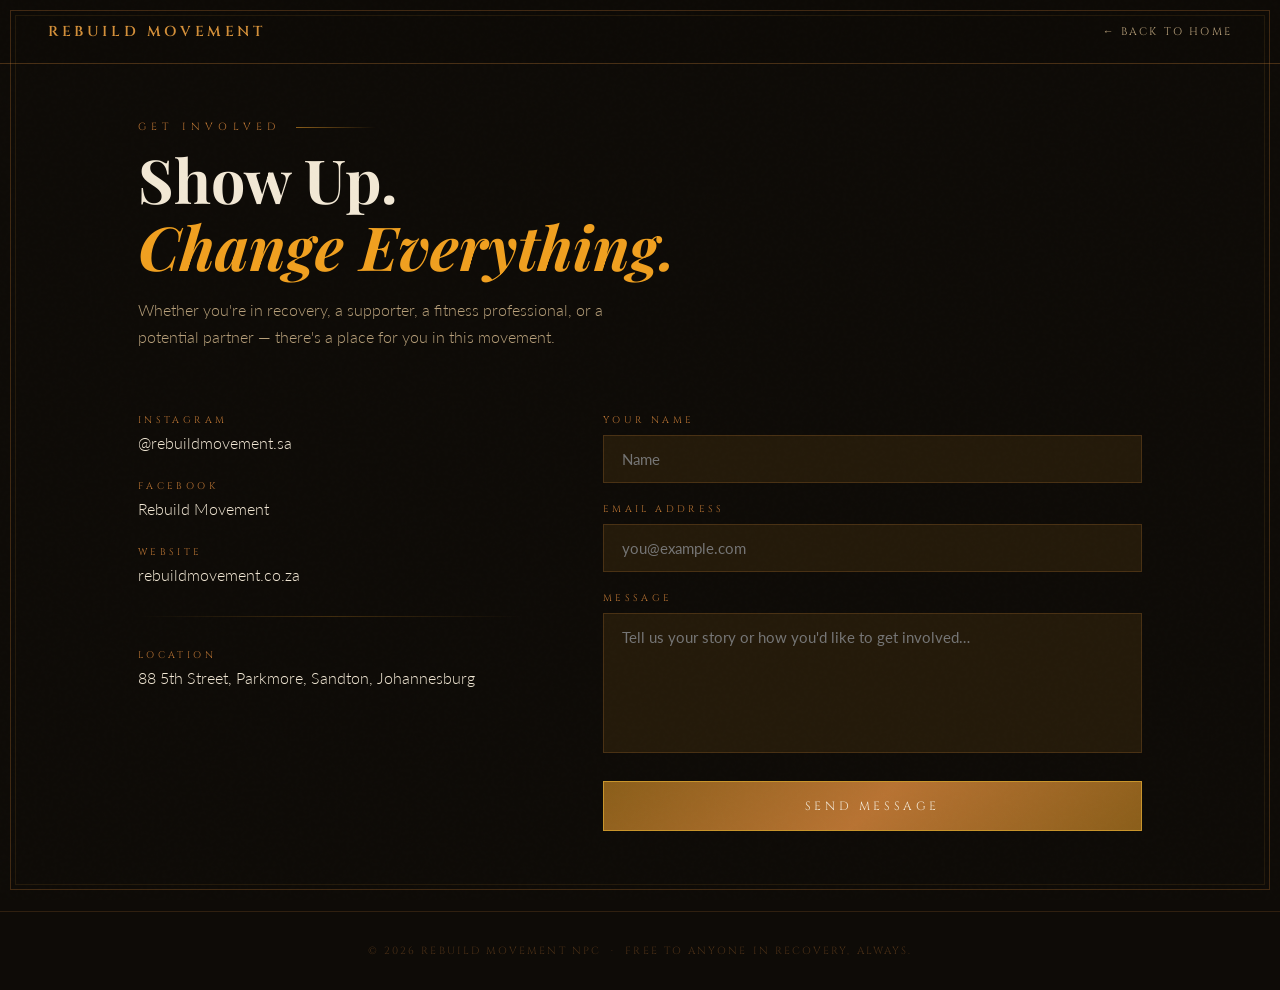
==== contact.html @ 1bb7d38c "Add files via upload" ====
<!DOCTYPE html>
<html lang="en">
<head>
  <meta charset="UTF-8" />
  <meta name="viewport" content="width=device-width, initial-scale=1.0" />
  <title>Get In Touch — Rebuild Movement</title>
  <link rel="preconnect" href="https://fonts.googleapis.com" />
  <link rel="preconnect" href="https://fonts.gstatic.com" crossorigin />
  <link href="https://fonts.googleapis.com/css2?family=Playfair+Display:ital,wght@0,700;0,900;1,700&family=Cinzel:wght@400;600;700&family=Lato:wght@300;400;700&display=swap" rel="stylesheet" />
  <style>
    :root {
      --copper-light: #d4903a;
      --copper:       #b87333;
      --copper-dark:  #8b5e1a;
      --amber:        #f0a020;
      --gold:         #c9952b;
      --gold-shine:   #e8c060;
      --dark-bg:      #0e0b07;
      --dark-mid:     #1a1208;
      --dark-warm:    #241a0a;
      --brown-warm:   #3d2a0f;
      --text-light:   #f2e8d5;
      --text-muted:   #b8a07a;
    }

    *, *::before, *::after { box-sizing: border-box; margin: 0; padding: 0; }
    html { scroll-behavior: smooth; }

    body {
      background: var(--dark-bg);
      color: var(--text-light);
      font-family: 'Lato', sans-serif;
      font-weight: 300;
      min-height: 100vh;
    }

    /* GRAIN */
    body::before {
      content: '';
      position: fixed;
      inset: 0;
      background-image: url("data:image/svg+xml,%3Csvg viewBox='0 0 256 256' xmlns='http://www.w3.org/2000/svg'%3E%3Cfilter id='noise'%3E%3CfeTurbulence type='fractalNoise' baseFrequency='0.9' numOctaves='4' stitchTiles='stitch'/%3E%3C/filter%3E%3Crect width='100%25' height='100%25' filter='url(%23noise)' opacity='0.04'/%3E%3C/svg%3E");
      pointer-events: none;
      z-index: 1000;
      opacity: 0.35;
    }

    /* FRAME */
    .frame-border {
      position: fixed;
      inset: 10px;
      border: 1px solid var(--copper);
      pointer-events: none;
      z-index: 999;
      opacity: 0.3;
    }
    .frame-border::before {
      content: '';
      position: absolute;
      inset: 4px;
      border: 1px solid var(--gold);
      opacity: 0.4;
    }

    /* NAV */
    nav {
      position: fixed;
      top: 0; left: 0; right: 0;
      z-index: 900;
      padding: 0 48px;
      height: 64px;
      display: flex;
      align-items: center;
      justify-content: space-between;
      background: rgba(14,11,7,0.98);
      border-bottom: 1px solid rgba(184,115,51,0.35);
      backdrop-filter: blur(8px);
    }

    .nav-logo {
      font-family: 'Cinzel', serif;
      font-size: 0.9rem;
      letter-spacing: 0.25em;
      color: var(--copper-light);
      text-decoration: none;
      text-transform: uppercase;
      font-weight: 600;
    }

    .nav-back {
      font-family: 'Cinzel', serif;
      font-size: 0.68rem;
      letter-spacing: 0.2em;
      color: var(--text-muted);
      text-decoration: none;
      text-transform: uppercase;
      transition: color 0.3s;
    }
    .nav-back:hover { color: var(--amber); }

    /* MAIN */
    main {
      padding: 120px 48px 80px;
      max-width: 1100px;
      margin: 0 auto;
    }

    .section-label {
      font-family: 'Cinzel', serif;
      font-size: 0.65rem;
      letter-spacing: 0.5em;
      color: var(--copper);
      text-transform: uppercase;
      margin-bottom: 12px;
      display: flex;
      align-items: center;
      gap: 16px;
    }
    .section-label::after {
      content: '';
      flex: 1;
      height: 1px;
      background: linear-gradient(to right, var(--copper-dark), transparent);
      max-width: 80px;
    }

    .page-title {
      font-family: 'Playfair Display', serif;
      font-size: clamp(2.2rem, 5vw, 3.8rem);
      font-weight: 700;
      color: var(--text-light);
      line-height: 1.1;
      margin-bottom: 16px;
    }
    .page-title em { font-style: italic; color: var(--amber); }

    .page-sub {
      font-size: 1rem;
      line-height: 1.7;
      color: var(--text-muted);
      max-width: 500px;
      margin-bottom: 64px;
    }

    /* GRID */
    .contact-grid {
      display: grid;
      grid-template-columns: 1fr 1.4fr;
      gap: 80px;
      align-items: start;
    }

    /* SOCIALS */
    .social-item { margin-bottom: 28px; }
    .social-label {
      font-family: 'Cinzel', serif;
      font-size: 0.6rem;
      letter-spacing: 0.35em;
      color: var(--copper);
      text-transform: uppercase;
      margin-bottom: 6px;
    }
    .social-value {
      font-size: 1rem;
      color: var(--text-light);
      text-decoration: none;
      transition: color 0.3s;
      display: block;
    }
    a.social-value:hover { color: var(--amber); }

    .sep-small {
      width: 100%;
      height: 1px;
      background: linear-gradient(to right, transparent, var(--copper-dark), transparent);
      opacity: 0.4;
      margin: 32px 0;
    }

    /* FORM */
    .form-group { display: flex; flex-direction: column; gap: 8px; margin-bottom: 20px; }

    .form-label {
      font-family: 'Cinzel', serif;
      font-size: 0.6rem;
      letter-spacing: 0.35em;
      color: var(--copper);
      text-transform: uppercase;
    }

    .form-input,
    .form-textarea {
      background: var(--dark-warm);
      border: 1px solid rgba(184,115,51,0.25);
      color: var(--text-light);
      padding: 14px 18px;
      font-family: 'Lato', sans-serif;
      font-size: 0.95rem;
      outline: none;
      transition: border-color 0.3s;
      resize: none;
      width: 100%;
    }
    .form-input:focus, .form-textarea:focus { border-color: var(--copper); }
    .form-textarea { height: 140px; }

    .btn-primary {
      width: 100%;
      padding: 16px;
      background: linear-gradient(135deg, var(--copper-dark), var(--copper), var(--copper-dark));
      border: 1px solid var(--gold);
      color: var(--text-light);
      font-family: 'Cinzel', serif;
      font-size: 0.75rem;
      letter-spacing: 0.3em;
      text-transform: uppercase;
      cursor: pointer;
      transition: all 0.3s;
      margin-top: 8px;
    }
    .btn-primary:hover {
      background: linear-gradient(135deg, var(--copper), var(--gold), var(--copper));
      box-shadow: 0 0 30px rgba(184,115,51,0.35);
    }

    /* FOOTER */
    footer {
      border-top: 1px solid rgba(184,115,51,0.2);
      padding: 32px 48px;
      text-align: center;
    }
    footer p {
      font-family: 'Cinzel', serif;
      font-size: 0.65rem;
      letter-spacing: 0.2em;
      color: rgba(184,115,51,0.35);
      text-transform: uppercase;
    }

    @media (max-width: 768px) {
      main { padding: 100px 24px 60px; }
      .contact-grid { grid-template-columns: 1fr; gap: 48px; }
      nav { padding: 0 20px; }
    }
  </style>
</head>
<body>

<div class="frame-border"></div>

<nav>
  <a href="index.html" class="nav-logo">Rebuild Movement</a>
  <a href="index.html" class="nav-back">← Back to Home</a>
</nav>

<main>
  <p class="section-label">Get Involved</p>
  <h1 class="page-title">Show Up.<br><em>Change Everything.</em></h1>
  <p class="page-sub">Whether you're in recovery, a supporter, a fitness professional, or a potential partner — there's a place for you in this movement.</p>

  <div class="contact-grid">

    <!-- Left: contact info -->
    <div>
      <div class="social-item">
        <p class="social-label">Instagram</p>
        <a class="social-value" href="https://www.instagram.com/rebuildmovement.sa?igsh=YXhtMTE2M2hhZHF4&utm_-source=qr" target="_blank" rel="noopener">@rebuildmovement.sa</a>
      </div>
      <div class="social-item">
        <p class="social-label">Facebook</p>
        <a class="social-value" href="https://www.facebook.com/share/1D3ssPbqKm/?mibextid=wwXlfr" target="_blank" rel="noopener">Rebuild Movement</a>
      </div>
      <div class="social-item">
        <p class="social-label">Website</p>
        <span class="social-value">rebuildmovement.co.za</span>
      </div>
      <div class="sep-small"></div>
      <div class="social-item">
        <p class="social-label">Location</p>
        <a class="social-value" href="https://maps.google.com/?q=88+5th+Street,+Parkmore,+Sandton,+Johannesburg" target="_blank" rel="noopener">88 5th Street, Parkmore, Sandton, Johannesburg</a>
      </div>
    </div>

    <!-- Right: form -->
    <form onsubmit="return false;">
      <div class="form-group">
        <label class="form-label">Your Name</label>
        <input class="form-input" type="text" placeholder="Name" />
      </div>
      <div class="form-group">
        <label class="form-label">Email Address</label>
        <input class="form-input" type="email" placeholder="you@example.com" />
      </div>
      <div class="form-group">
        <label class="form-label">Message</label>
        <textarea class="form-textarea" placeholder="Tell us your story or how you'd like to get involved…"></textarea>
      </div>
      <button type="submit" class="btn-primary">Send Message</button>
    </form>

  </div>
</main>

<footer>
  <p>© 2026 Rebuild Movement NPC &nbsp;·&nbsp; Free to anyone in recovery, always.</p>
</footer>

</body>
</html>
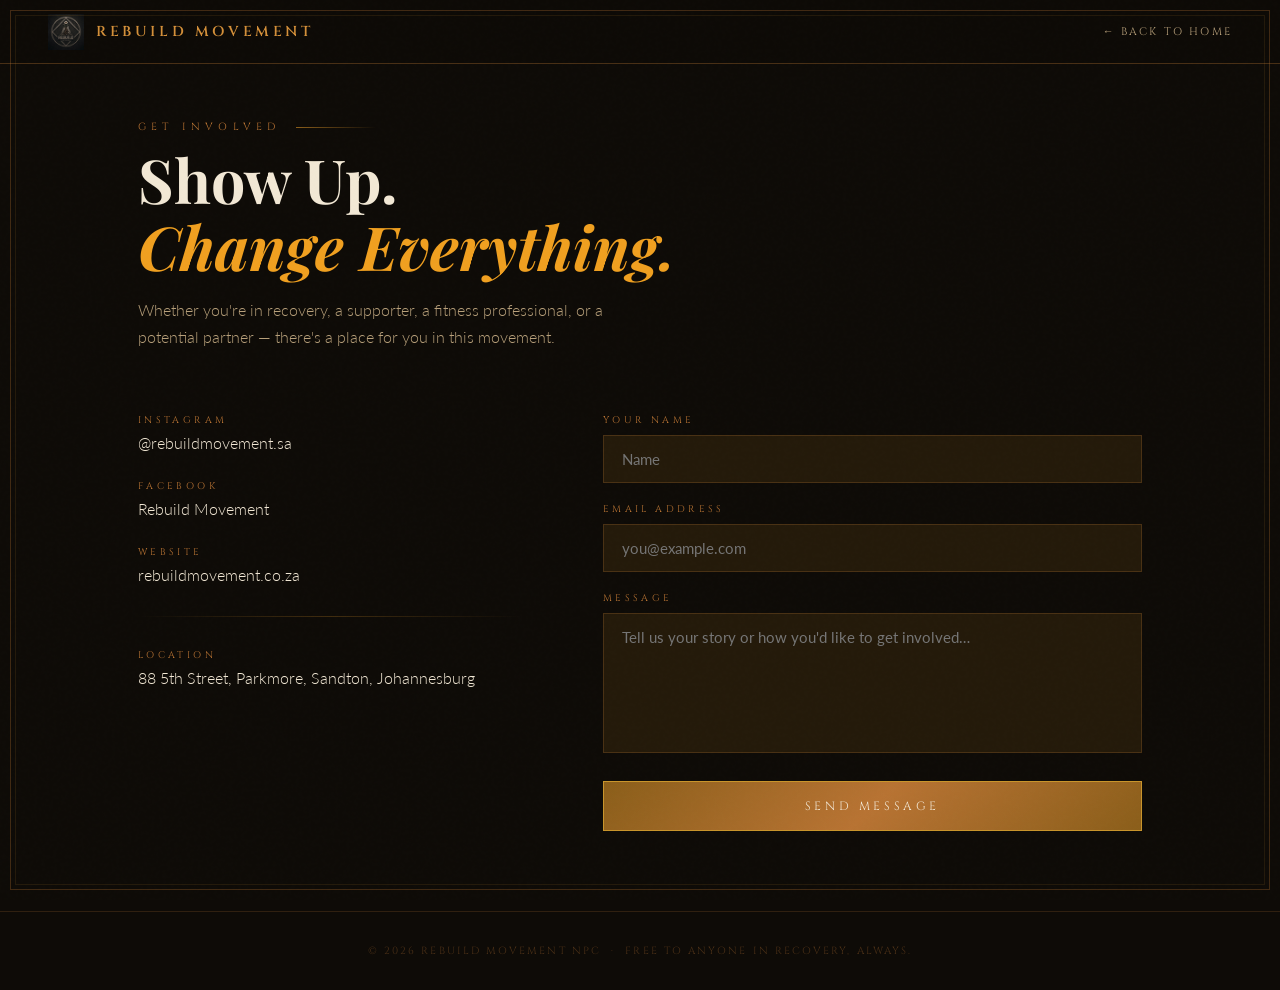
==== commit 1eb4087a: "Update contact.html" ====
--- a/contact.html
+++ b/contact.html
@@ -249,7 +249,7 @@
 <div class="frame-border"></div>
 
 <nav>
-  <a href="index.html" class="nav-logo">Rebuild Movement</a>
+  <a href="index.html" class="nav-logo" style="display:flex;align-items:center;gap:12px;"><img src="[data-uri]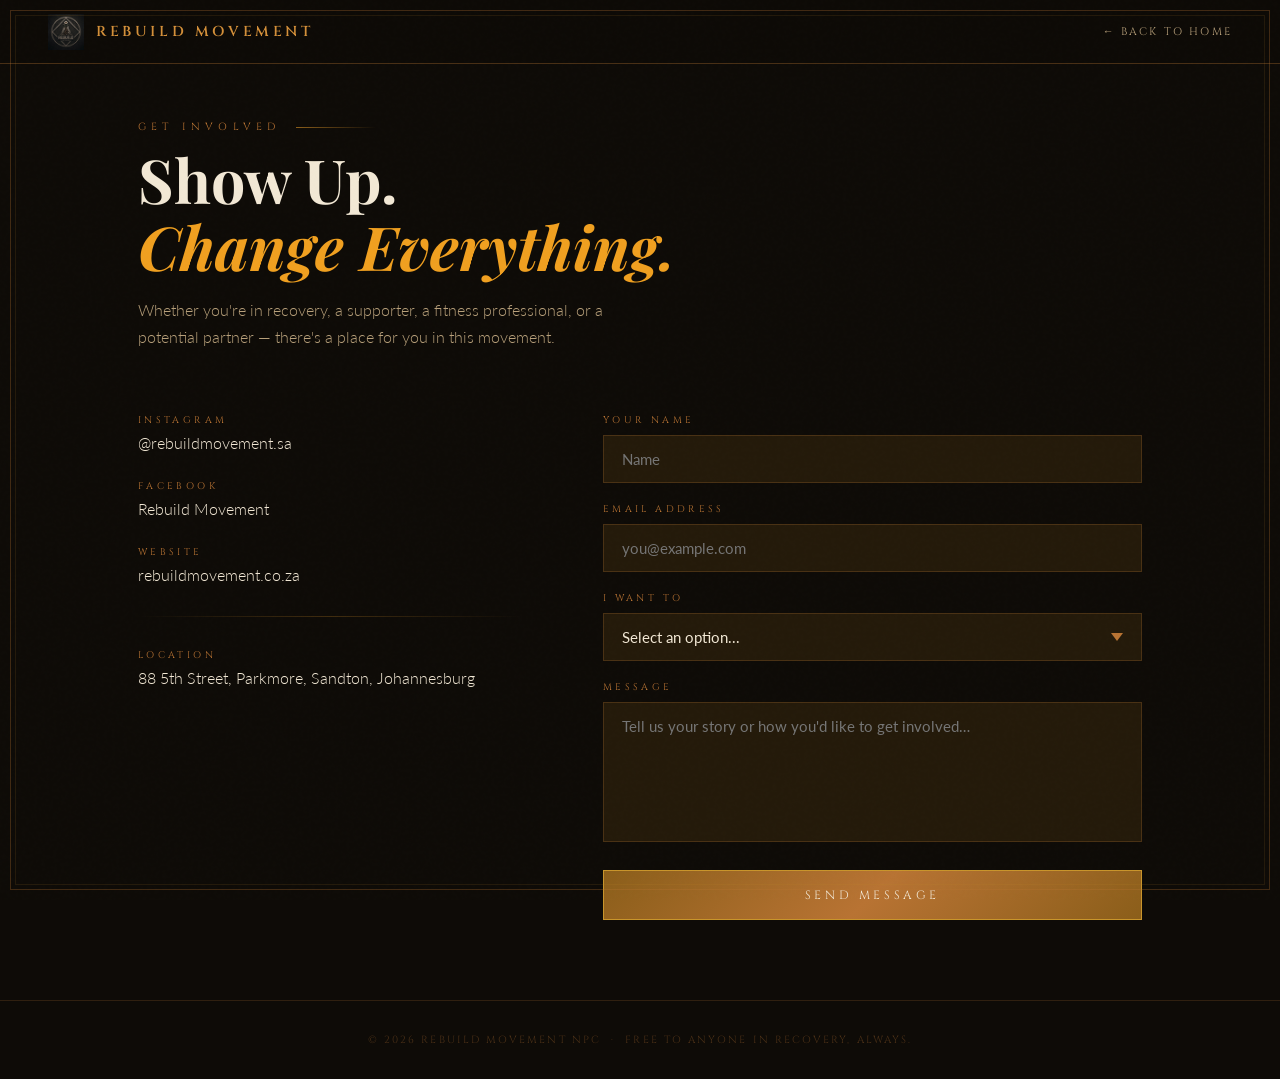
==== commit 216a277d: "Update contact.html" ====
--- a/contact.html
+++ b/contact.html
@@ -282,19 +282,30 @@
     </div>
 
     <!-- Right: form -->
-    <form onsubmit="return false;">
+    <form action="https://formspree.io/f/mbdwqgjv" method="POST">
       <div class="form-group">
         <label class="form-label">Your Name</label>
-        <input class="form-input" type="text" placeholder="Name" />
+        <input class="form-input" type="text" name="name" placeholder="Name" required />
       </div>
       <div class="form-group">
         <label class="form-label">Email Address</label>
-        <input class="form-input" type="email" placeholder="you@example.com" />
+        <input class="form-input" type="email" name="email" placeholder="you@example.com" required />
+      </div>
+      <div class="form-group">
+        <label class="form-label">I want to</label>
+        <select name="enquiry_type" required style="background:var(--dark-warm); border:1px solid rgba(184,115,51,0.25); color:var(--text-light); padding:14px 18px; font-family:'Lato', sans-serif; font-size:0.95rem; outline:none; transition:border-color 0.3s; width:100%; appearance:none; -webkit-appearance:none; cursor:pointer; background-image:url('data:image/svg+xml,<svg xmlns=%22http://www.w3.org/2000/svg%22 width=%2212%22 height=%228%22 viewBox=%220 0 12 8%22><path fill=%22%23b87333%22 d=%22M6 8L0 0h12z%22/></svg>'); background-repeat:no-repeat; background-position:right 18px center;">
+          <option value="" disabled selected style="color:var(--text-muted);">Select an option...</option>
+          <option value="Join a Session" style="background:var(--dark-warm);">Join a Session</option>
+          <option value="Become a Partner" style="background:var(--dark-warm);">Become a Partner</option>
+          <option value="Sponsor a Session" style="background:var(--dark-warm);">Sponsor a Session</option>
+          <option value="Workplace Partnership" style="background:var(--dark-warm);">Workplace Partnership</option>
+        </select>
       </div>
       <div class="form-group">
         <label class="form-label">Message</label>
-        <textarea class="form-textarea" placeholder="Tell us your story or how you'd like to get involved…"></textarea>
-      </div>
+        <textarea class="form-textarea" name="message" placeholder="Tell us your story or how you'd like to get involved…" required></textarea>
+      </div>
+      <input type="hidden" name="_subject" value="New message from Rebuild Movement website" />
       <button type="submit" class="btn-primary">Send Message</button>
     </form>
 
